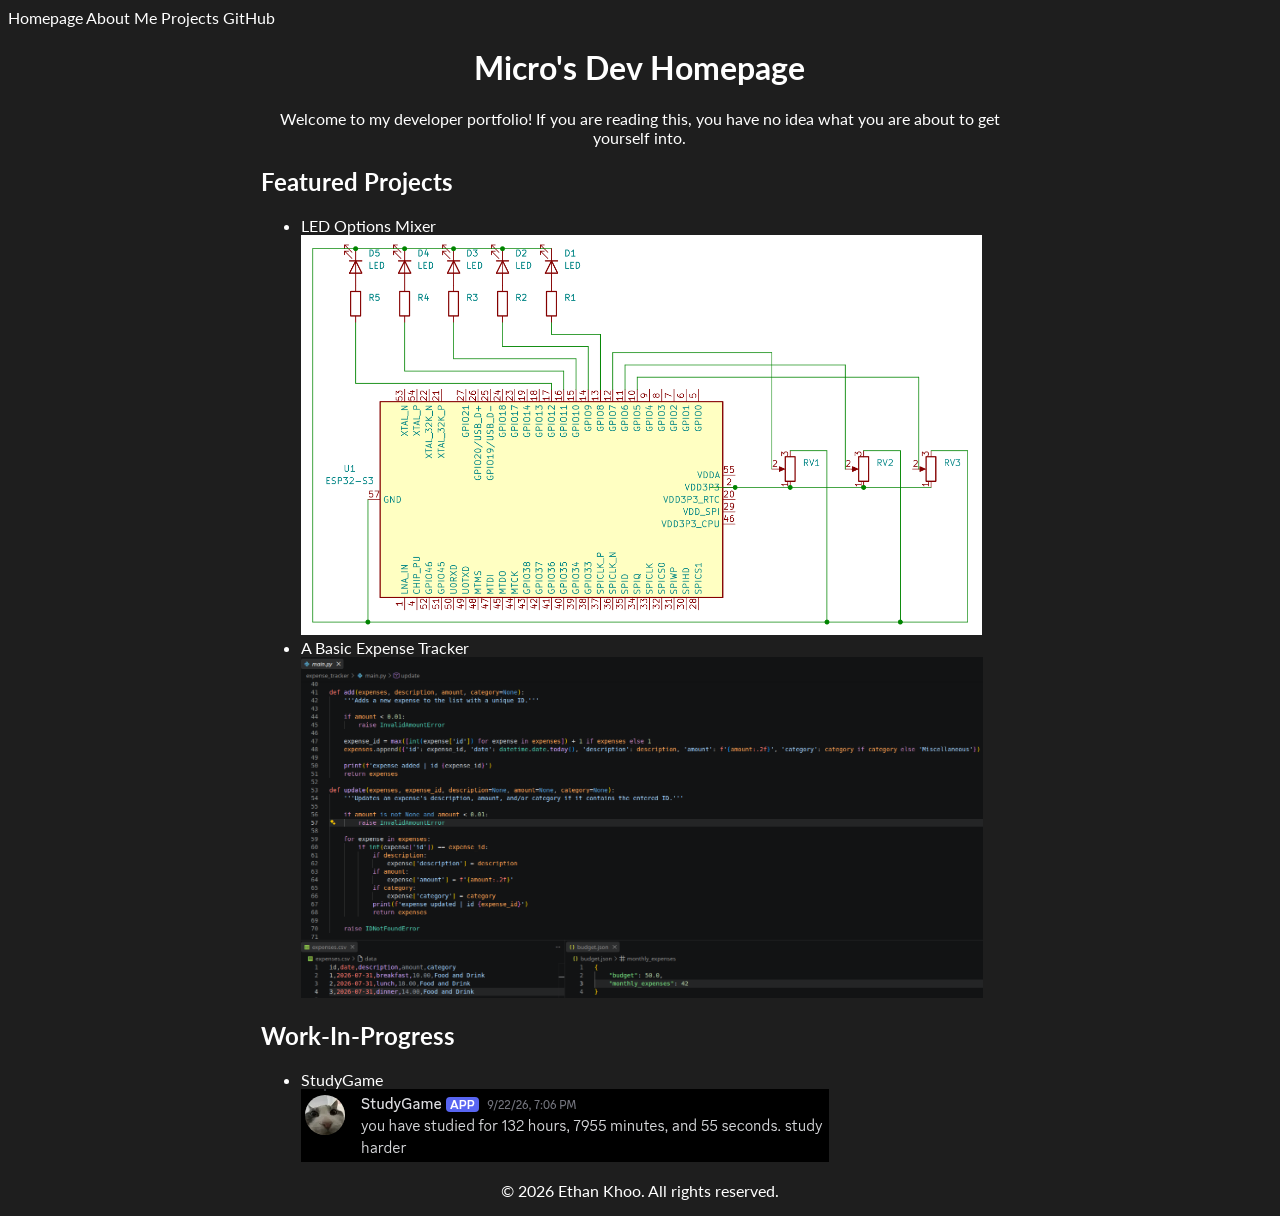
==== index.html @ 7eddb87f "v0.1: Initialized core HTML with main pages and basic CSS" ====
<!DOCTYPE html>
<html lang="en">

    <head>
        <title>Micro's Dev Homepage</title>
        <meta charset="utf-8">
        <meta name="description" content="A homepage for my featured projects.">
        <meta name="keywords" content="Programming, Coding, Engineering, Hardware, Software">
        <meta name="author" content="Ethan Khoo">
        <meta name="viewport" content="width=device-width, initial-scale=1.0">
        <link rel="stylesheet" href="style.css">
        <link href='https://fonts.googleapis.com/css?family=Lato' rel='stylesheet'>
    </head>

    <body>
        <header>
            <nav>
                <a href="/index.html">Homepage</a>
                <a href="/about.html">About Me</a> 
                <a href="/projects.html">Projects</a>
                <a href="https://github.com/MicroChip818" target="blank">GitHub</a>
            </nav>
        </header>

        <main>
            <h1>Micro's Dev Homepage</h1>
            <p class="page-intro">Welcome to my developer portfolio! If you are reading this, you have no idea what you are about to get yourself into.</p>

            <section>
                <h2>Featured Projects</h2>
                <ul>
                    <li><a href="https://github.com/MicroChip818/LED-Options-Mixer" target="_blank">LED Options Mixer</a></li>
                    <img src="images/LED-Options-Mixer-schematic.png" alt="A schematic for my LED Options Mixer circuit.">
                    <li><a href="https://github.com/MicroChip818/a-basic-expense-tracker" target="_blank">A Basic Expense Tracker</a></li>
                    <img src="images/expense-tracker.png" alt="A code screenshot with a CSV file for tracked expenses.">
                </ul>
            </section>

            <section>
                <h2>Work-In-Progress</h2>
                <ul>
                    <li>StudyGame</li>
                    <img src="images/studygame-command.png" alt="A demo command used in StudyGame that lets the user view their total studying time.">
                </ul>
            </section>

        </main>

        <footer>
            <p>© 2026 Ethan Khoo. All rights reserved.</p>
        </footer>
    </body>
</html>
---- style.css ----
body {
    background-color: rgb(30, 30, 30);
    color: rgb(255, 255, 255);
    font-family: 'Lato', sans-serif;
}

h1 {
    text-align: center;
}

main {
    max-width: 60%;
    margin: 0 auto;
}

a {
    color: rgb(255, 255, 255);
    text-decoration: none;
}

.page-intro, footer {
    text-align: center;
}

img {
    max-width: 95%;
}
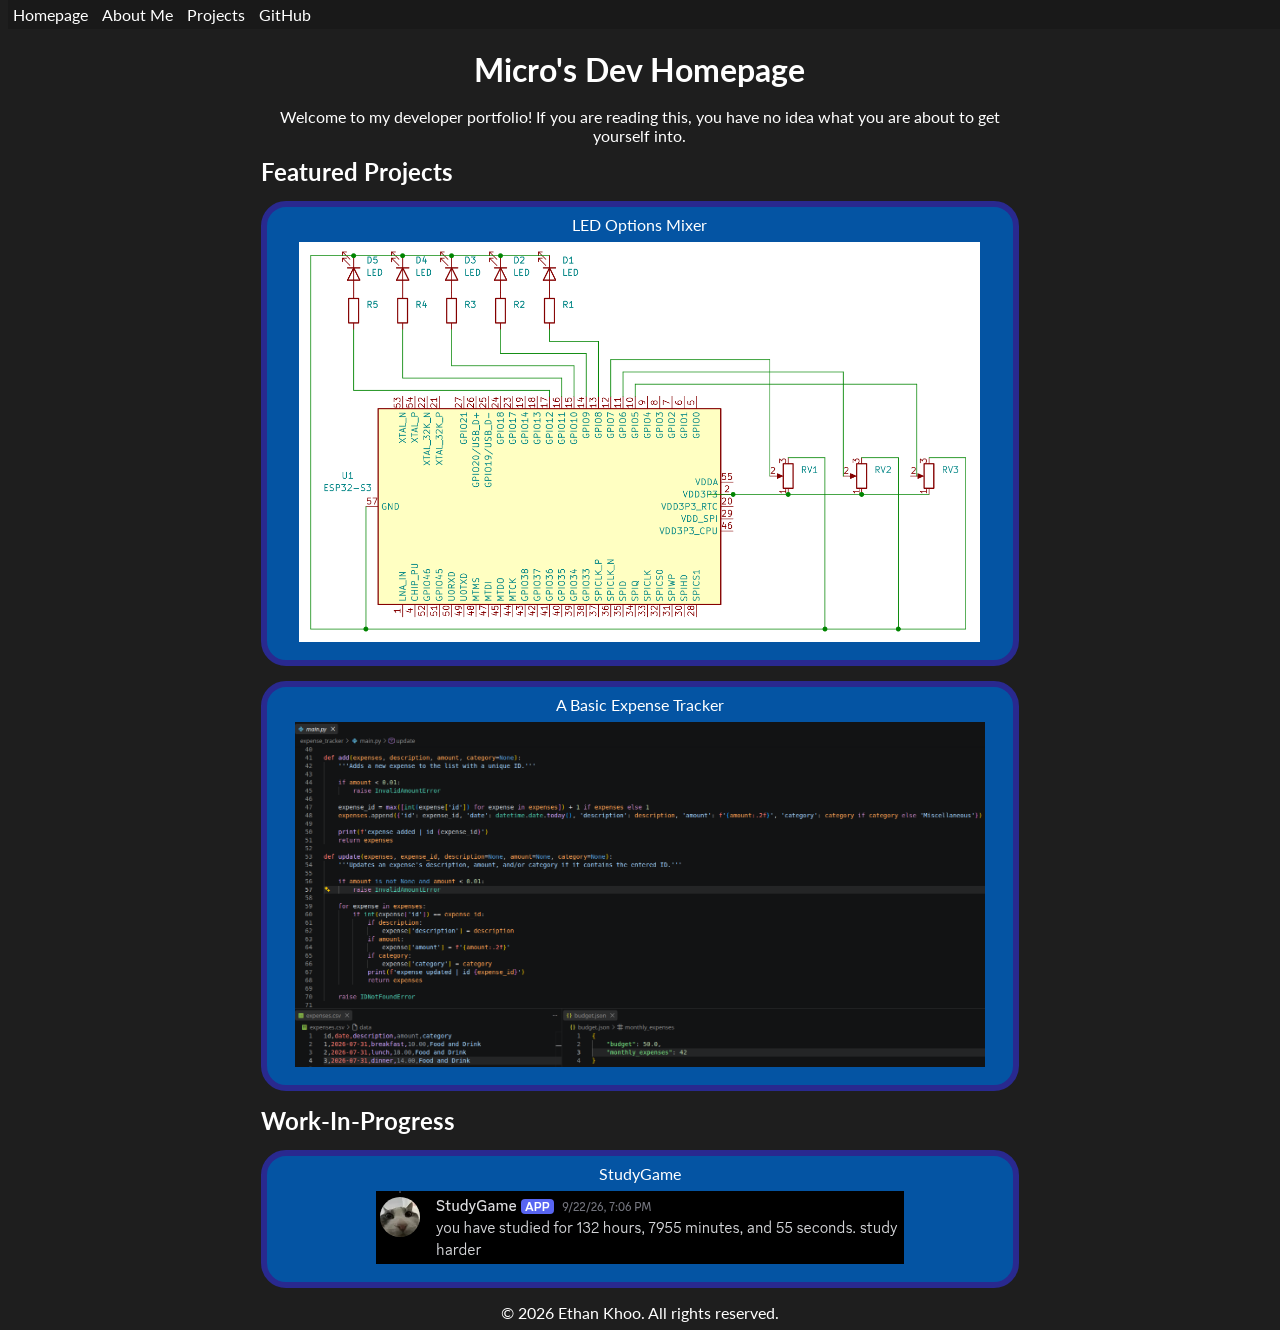
==== commit 3624747e: "v0.1.1: Polished element margins and enhanced the appearance of my featured projects" ====
--- a/index.html
+++ b/index.html
@@ -15,39 +15,44 @@
     <body>
         <header>
             <nav>
-                <a href="/index.html">Homepage</a>
-                <a href="/about.html">About Me</a> 
-                <a href="/projects.html">Projects</a>
-                <a href="https://github.com/MicroChip818" target="blank">GitHub</a>
+                <a href="/index.html" class="nav-links">Homepage</a>
+                <a href="/about.html" class="nav-links">About Me</a> 
+                <a href="/projects.html" class="nav-links">Projects</a>
+                <a href="https://github.com/MicroChip818" target="blank" class="nav-links">GitHub</a>
             </nav>
         </header>
 
-        <main>
+        <div class="main">
+            <main>
             <h1>Micro's Dev Homepage</h1>
             <p class="page-intro">Welcome to my developer portfolio! If you are reading this, you have no idea what you are about to get yourself into.</p>
 
             <section>
                 <h2>Featured Projects</h2>
-                <ul>
-                    <li><a href="https://github.com/MicroChip818/LED-Options-Mixer" target="_blank">LED Options Mixer</a></li>
+                <div class="projects">
+                    <a href="https://github.com/MicroChip818/LED-Options-Mixer" target="_blank"><p>LED Options Mixer</p></a>
                     <img src="images/LED-Options-Mixer-schematic.png" alt="A schematic for my LED Options Mixer circuit.">
-                    <li><a href="https://github.com/MicroChip818/a-basic-expense-tracker" target="_blank">A Basic Expense Tracker</a></li>
+                </div>
+                <div class="projects">
+                    <a href="https://github.com/MicroChip818/a-basic-expense-tracker" target="_blank"><p>A Basic Expense Tracker</p></a>
                     <img src="images/expense-tracker.png" alt="A code screenshot with a CSV file for tracked expenses.">
-                </ul>
+                </div>
+                    
             </section>
 
             <section>
                 <h2>Work-In-Progress</h2>
-                <ul>
-                    <li>StudyGame</li>
+                <div class="projects">
+                    <p>StudyGame</p>
                     <img src="images/studygame-command.png" alt="A demo command used in StudyGame that lets the user view their total studying time.">
-                </ul>
+                </div>
             </section>
 
-        </main>
+            </main>
 
-        <footer>
-            <p>© 2026 Ethan Khoo. All rights reserved.</p>
-        </footer>
+            <footer>
+                <p>© 2026 Ethan Khoo. All rights reserved.</p>
+            </footer>
+        </div>
     </body>
 </html>
--- a/style.css
+++ b/style.css
@@ -4,18 +4,55 @@
     font-family: 'Lato', sans-serif;
 }
 
-h1 {
+nav {
+    position: fixed;
+    top: 0;
+    background-color: rgb(25, 25, 25);
+    width: 100%;
+    z-index: 1;
+    padding-block: 5px;
+}
+
+.nav-links {
+    margin-inline: 5px;
+}
+
+p {
+    margin-top: 8px;
+    margin-bottom: 8px;
+}
+
+h1 { 
     text-align: center;
+    margin-bottom: 18px;
+}
+
+h2 {
+    margin-top: 12px;
+    margin-bottom: 12px;
 }
 
 main {
     max-width: 60%;
     margin: 0 auto;
+    margin-top: 50px;
 }
 
 a {
     color: rgb(255, 255, 255);
     text-decoration: none;
+}
+
+.projects {
+    border-style: solid;
+    border-color: rgb(41, 41, 143);
+    background-color: rgb(4, 84, 163);
+    border-width: 6px;
+    border-radius: 25px;
+    padding-bottom: 15px;
+    padding-inline: 10px;
+    margin-block: 15px;
+    text-align: center;
 }
 
 .page-intro, footer {
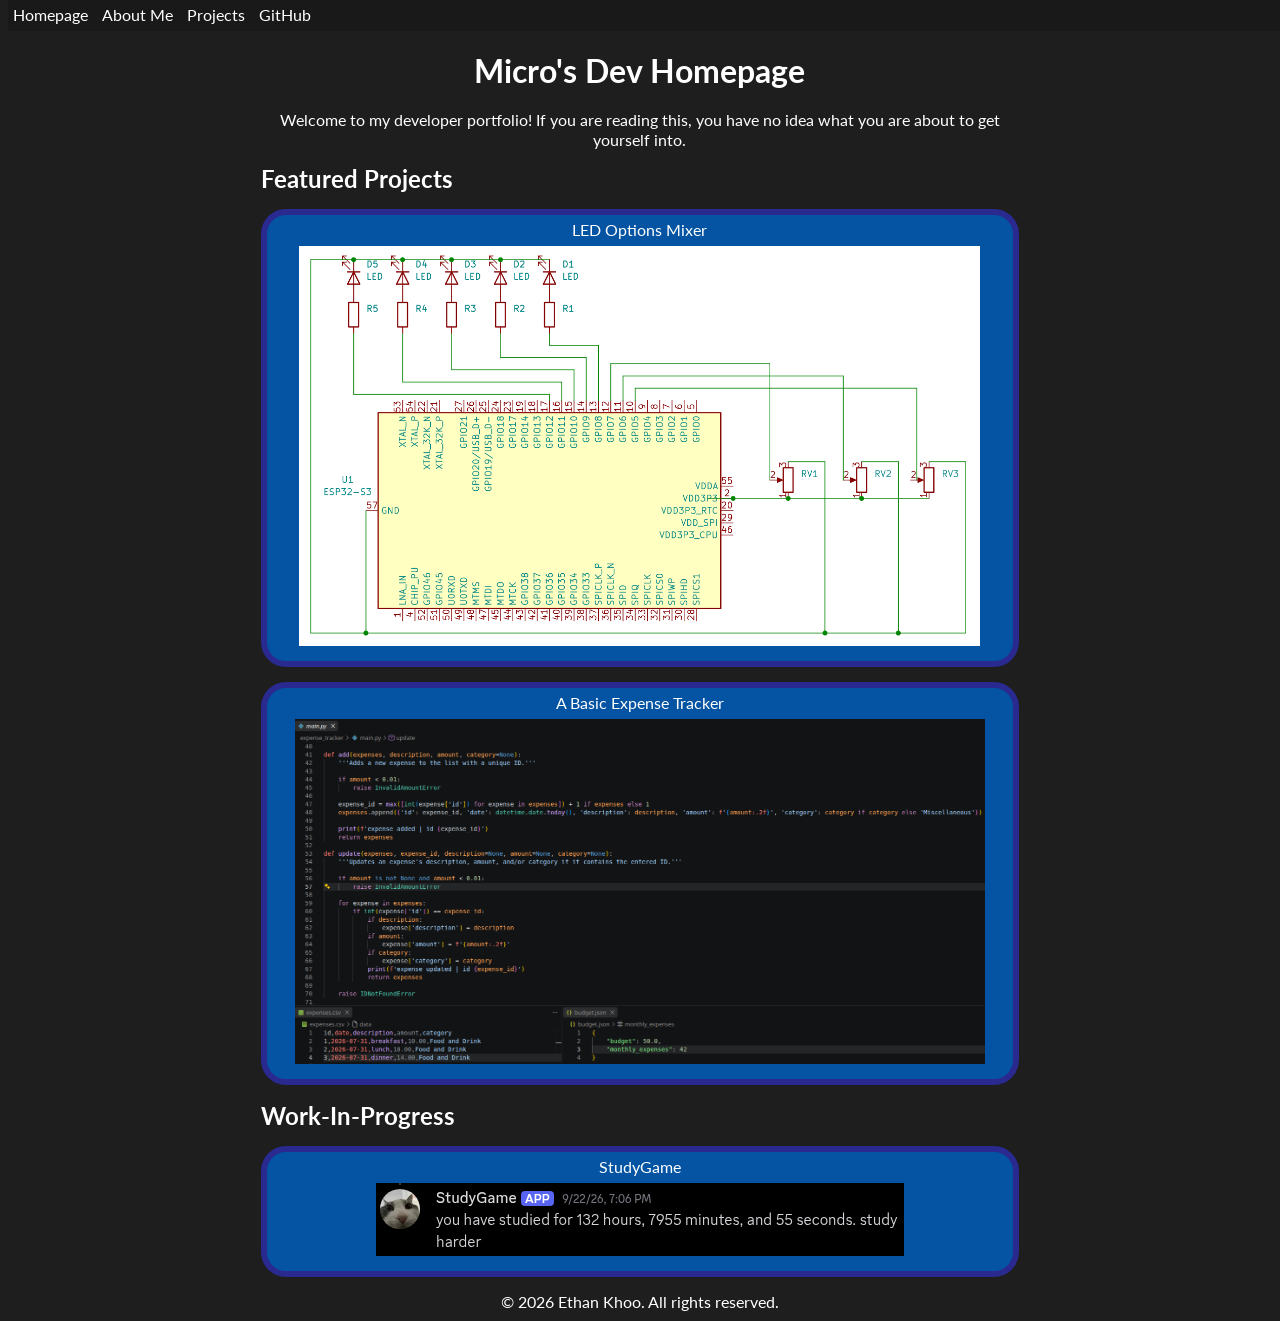
==== commit 3679056b: "v0.1.2: Reworked About Me page" ====
--- a/index.html
+++ b/index.html
@@ -15,9 +15,9 @@
     <body>
         <header>
             <nav>
-                <a href="/index.html" class="nav-links">Homepage</a>
-                <a href="/about.html" class="nav-links">About Me</a> 
-                <a href="/projects.html" class="nav-links">Projects</a>
+                <a href="index.html" class="nav-links">Homepage</a>
+                <a href="about.html" class="nav-links">About Me</a> 
+                <a href="projects.html" class="nav-links">Projects</a>
                 <a href="https://github.com/MicroChip818" target="blank" class="nav-links">GitHub</a>
             </nav>
         </header>
--- a/style.css
+++ b/style.css
@@ -2,6 +2,8 @@
     background-color: rgb(30, 30, 30);
     color: rgb(255, 255, 255);
     font-family: 'Lato', sans-serif;
+        line-height: 1.3;
+
 }
 
 nav {
@@ -17,9 +19,9 @@
     margin-inline: 5px;
 }
 
-p {
-    margin-top: 8px;
-    margin-bottom: 8px;
+p, li {
+    margin-top: 5px;
+    margin-bottom: 5px;
 }
 
 h1 { 
@@ -43,6 +45,10 @@
     text-decoration: none;
 }
 
+a:hover {
+    color: rgb(0, 0, 255);
+}
+
 .projects {
     border-style: solid;
     border-color: rgb(41, 41, 143);
@@ -55,10 +61,36 @@
     text-align: center;
 }
 
-.page-intro, footer {
+img {
+    max-width: 95%;
+    display: block;
+    margin: auto;
+}
+
+.profile {
+    border: solid;
+    border-color: rgb(41, 41, 143);
+    border-radius: 100%;
+    border-width: 10px;
+}
+
+.nickname {
+    font-size: 24px;
+    margin-top: 12px;
     text-align: center;
 }
 
-img {
-    max-width: 95%;
+.coding-status {
+    font-size: 18px;
+    margin-top: 12px;
+    text-align: center;
+}
+
+.about-links {
+    text-decoration: underline;
+    color: rgb(0, 0, 255)
+}
+
+.page-intro, footer {
+    text-align: center;
 }
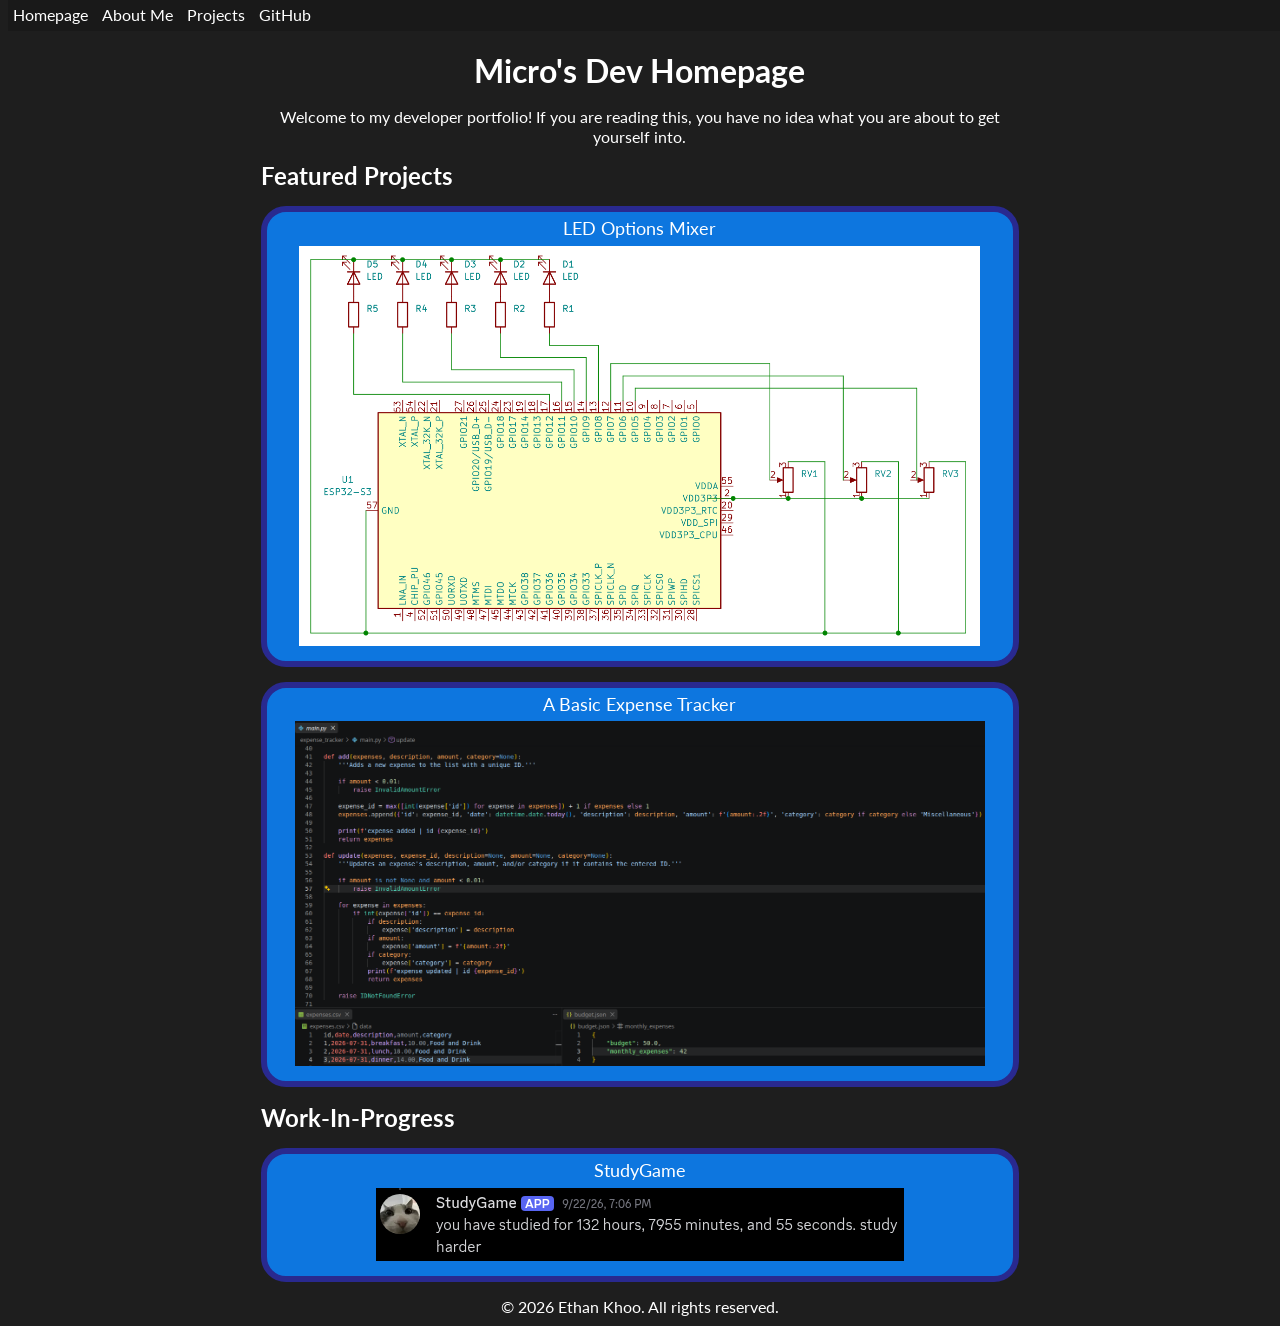
==== commit e1244862: "v0.2: Core HTML and CSS polished, with added project descriptions and tags" ====
--- a/index.html
+++ b/index.html
@@ -30,11 +30,11 @@
             <section>
                 <h2>Featured Projects</h2>
                 <div class="projects">
-                    <a href="https://github.com/MicroChip818/LED-Options-Mixer" target="_blank"><p>LED Options Mixer</p></a>
+                    <a href="https://github.com/MicroChip818/LED-Options-Mixer" target="_blank"><p class="project-names">LED Options Mixer</p></a>
                     <img src="images/LED-Options-Mixer-schematic.png" alt="A schematic for my LED Options Mixer circuit.">
                 </div>
                 <div class="projects">
-                    <a href="https://github.com/MicroChip818/a-basic-expense-tracker" target="_blank"><p>A Basic Expense Tracker</p></a>
+                    <a href="https://github.com/MicroChip818/a-basic-expense-tracker" target="_blank"><p class="project-names">A Basic Expense Tracker</p></a>
                     <img src="images/expense-tracker.png" alt="A code screenshot with a CSV file for tracked expenses.">
                 </div>
                     
@@ -43,7 +43,7 @@
             <section>
                 <h2>Work-In-Progress</h2>
                 <div class="projects">
-                    <p>StudyGame</p>
+                    <p class="project-names">StudyGame</p>
                     <img src="images/studygame-command.png" alt="A demo command used in StudyGame that lets the user view their total studying time.">
                 </div>
             </section>
--- a/style.css
+++ b/style.css
@@ -26,7 +26,7 @@
 
 h1 { 
     text-align: center;
-    margin-bottom: 18px;
+    margin-bottom: 15px;
 }
 
 h2 {
@@ -46,19 +46,23 @@
 }
 
 a:hover {
-    color: rgb(0, 0, 255);
+    color: rgb(0, 162, 255);
 }
 
 .projects {
     border-style: solid;
     border-color: rgb(41, 41, 143);
-    background-color: rgb(4, 84, 163);
+    background-color: rgb(13, 118, 223);
     border-width: 6px;
     border-radius: 25px;
     padding-bottom: 15px;
     padding-inline: 10px;
     margin-block: 15px;
     text-align: center;
+}
+
+.project-names {
+    font-size: 18px;
 }
 
 img {
@@ -86,7 +90,7 @@
     text-align: center;
 }
 
-.about-links {
+.about-links, .about-links:hover {
     text-decoration: underline;
     color: rgb(0, 0, 255)
 }
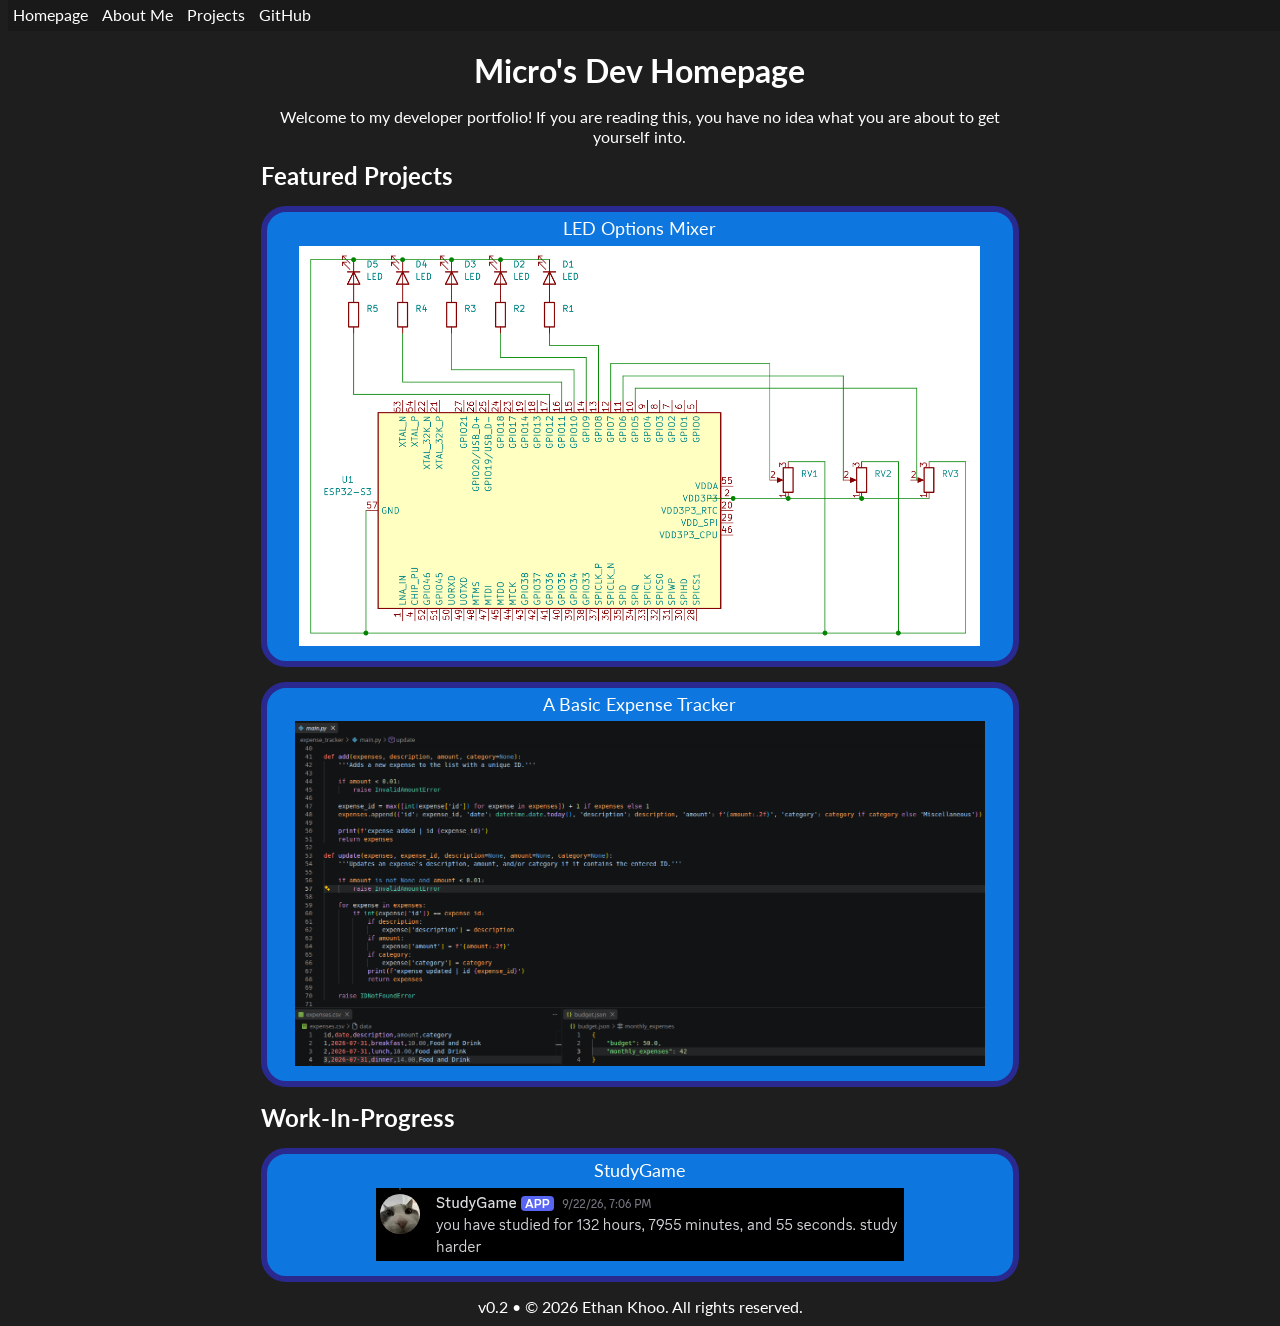
==== commit 4e733c94: "Polished README by adding programming languages used to build my site, as well as a screenshot and l" ====
--- a/index.html
+++ b/index.html
@@ -9,49 +9,48 @@
         <meta name="author" content="Ethan Khoo">
         <meta name="viewport" content="width=device-width, initial-scale=1.0">
         <link rel="stylesheet" href="style.css">
-        <link href='https://fonts.googleapis.com/css?family=Lato' rel='stylesheet'>
+        <link href="https://fonts.googleapis.com/css2?family=Lato:wght@400;700&display=swap" rel="stylesheet">
     </head>
 
     <body>
-        <header>
-            <nav>
-                <a href="index.html" class="nav-links">Homepage</a>
-                <a href="about.html" class="nav-links">About Me</a> 
-                <a href="projects.html" class="nav-links">Projects</a>
-                <a href="https://github.com/MicroChip818" target="blank" class="nav-links">GitHub</a>
-            </nav>
-        </header>
+        <div id="main-page">
+            <header>
+                <nav>
+                    <a href="index.html" class="nav-links">Homepage</a>
+                    <a href="about.html" class="nav-links">About Me</a> 
+                    <a href="projects.html" class="nav-links">Projects</a>
+                    <a href="https://github.com/MicroChip818" target="blank" class="nav-links">GitHub</a>
+                </nav>
+            </header>
 
-        <div class="main">
             <main>
-            <h1>Micro's Dev Homepage</h1>
-            <p class="page-intro">Welcome to my developer portfolio! If you are reading this, you have no idea what you are about to get yourself into.</p>
+                <h1>Micro's Dev Homepage</h1>
+                <p class="page-intro">Welcome to my developer portfolio! If you are reading this, you have no idea what you are about to get yourself into.</p>
 
-            <section>
-                <h2>Featured Projects</h2>
-                <div class="projects">
-                    <a href="https://github.com/MicroChip818/LED-Options-Mixer" target="_blank"><p class="project-names">LED Options Mixer</p></a>
-                    <img src="images/LED-Options-Mixer-schematic.png" alt="A schematic for my LED Options Mixer circuit.">
-                </div>
-                <div class="projects">
-                    <a href="https://github.com/MicroChip818/a-basic-expense-tracker" target="_blank"><p class="project-names">A Basic Expense Tracker</p></a>
-                    <img src="images/expense-tracker.png" alt="A code screenshot with a CSV file for tracked expenses.">
-                </div>
-                    
-            </section>
+                <section>
+                    <h2>Featured Projects</h2>
+                    <div class="projects">
+                        <a href="https://github.com/MicroChip818/LED-Options-Mixer" target="_blank"><p class="project-names">LED Options Mixer</p></a>
+                        <img src="images/LED-Options-Mixer-schematic.png" alt="A schematic for my LED Options Mixer circuit.">
+                    </div>
+                    <div class="projects">
+                        <a href="https://github.com/MicroChip818/a-basic-expense-tracker" target="_blank"><p class="project-names">A Basic Expense Tracker</p></a>
+                        <img src="images/expense-tracker.png" alt="A code screenshot with a CSV file for tracked expenses.">
+                    </div>
+                        
+                </section>
 
-            <section>
-                <h2>Work-In-Progress</h2>
-                <div class="projects">
-                    <p class="project-names">StudyGame</p>
-                    <img src="images/studygame-command.png" alt="A demo command used in StudyGame that lets the user view their total studying time.">
-                </div>
-            </section>
-
+                <section>
+                    <h2>Work-In-Progress</h2>
+                    <div class="projects">
+                        <p class="project-names">StudyGame</p>
+                        <img src="images/studygame-command.png" alt="A demo command used in StudyGame that lets the user view their total studying time.">
+                    </div>
+                </section>
             </main>
 
             <footer>
-                <p>© 2026 Ethan Khoo. All rights reserved.</p>
+                <p>v0.2 • © 2026 Ethan Khoo. All rights reserved.</p>
             </footer>
         </div>
     </body>
--- a/style.css
+++ b/style.css
@@ -2,8 +2,7 @@
     background-color: rgb(30, 30, 30);
     color: rgb(255, 255, 255);
     font-family: 'Lato', sans-serif;
-        line-height: 1.3;
-
+    line-height: 1.3;
 }
 
 nav {
@@ -61,6 +60,37 @@
     text-align: center;
 }
 
+.entry {
+    position: fixed;
+    top: 50%;
+    left: 50%;
+    transform: translate(-50%, -50%);
+    height: 175px;
+    width: 175px;
+    border-style: solid;
+    background-color: rgb(0, 0, 255);
+    border-width: 5px;
+    border-radius: 100%;
+    font-family: Lato, sans-serif;
+    color: rgb(255, 255, 255);
+}
+
+.entry:hover {
+    cursor: pointer;
+}
+
+.entry-intro {
+    font-size: 24px;
+}
+
+.entry-clicks {
+    font-size: 18px;
+}
+
+.global-clicks:hover {
+    cursor: pointer;
+}
+
 .project-names {
     font-size: 18px;
 }
